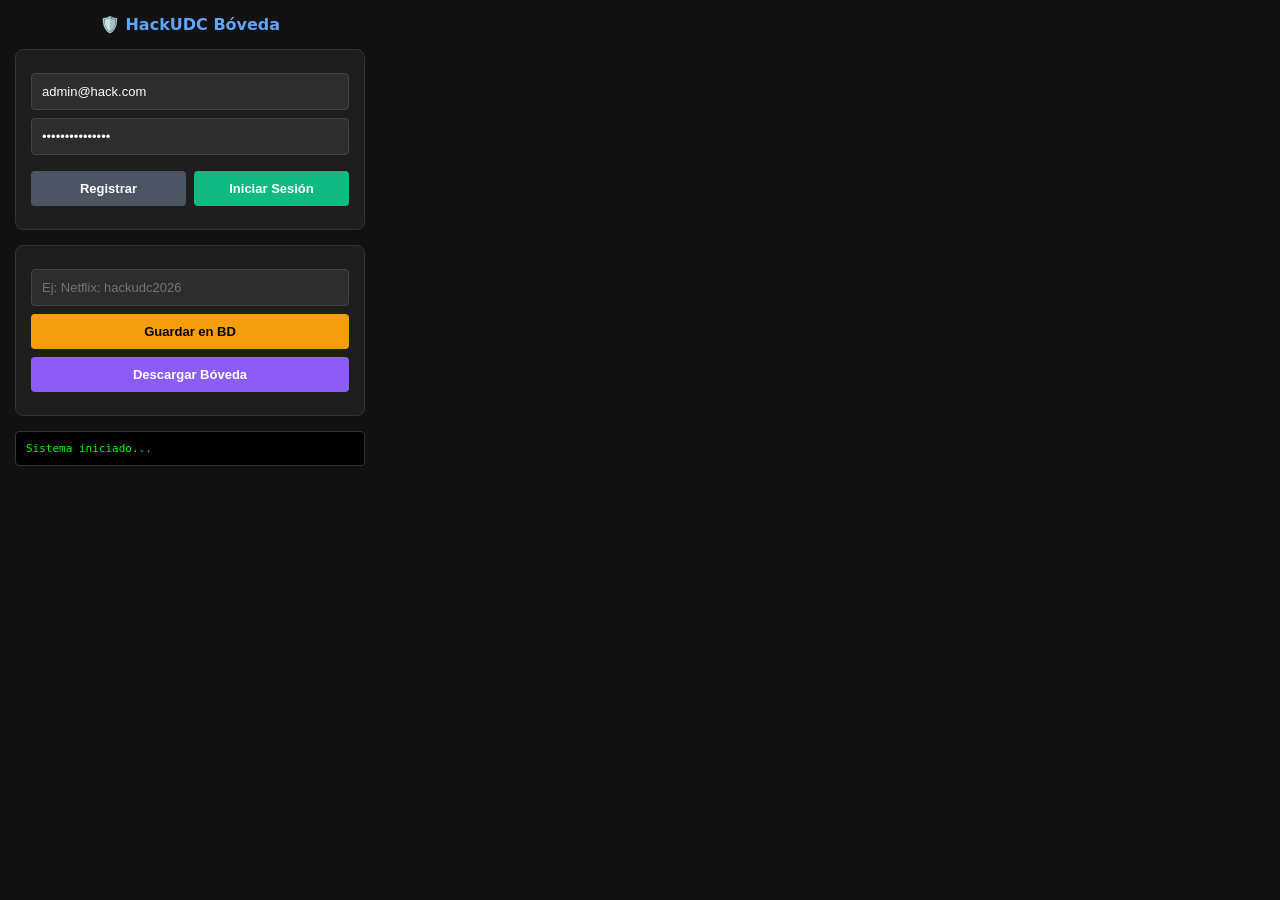
==== frontend/extension_boveda/popup.html @ 3267b747 "Funciona mas o menos" ====
<!DOCTYPE html>
<html lang="es">
<head>
    <meta charset="UTF-8">
    <style>
        body { font-family: system-ui, sans-serif; width: 350px; margin: 0; padding: 15px; background: #121212; color: #ffffff; }
        .card { background: #1e1e1e; padding: 15px; border-radius: 8px; margin-bottom: 15px; border: 1px solid #333; }
        input, button { display: block; width: 100%; margin: 8px 0; padding: 10px; box-sizing: border-box; border-radius: 4px; border: none; font-size: 13px; }
        input { background: #2d2d2d; color: white; border: 1px solid #444; }
        button { background: #2563eb; color: white; cursor: pointer; font-weight: bold; transition: 0.2s; }
        button:hover { background: #1d4ed8; }
        #btnRegistrar { background: #4b5563; } #btnRegistrar:hover { background: #374151; }
        #btnIniciar { background: #10b981; } #btnIniciar:hover { background: #059669; }
        #btnGuardar { background: #f59e0b; color: black; } #btnGuardar:hover { background: #d97706; }
        #btnDescargar { background: #8b5cf6; } #btnDescargar:hover { background: #7c3aed; }
        pre { background: #000; color: #0f0; padding: 10px; border-radius: 4px; overflow-y: auto; max-height: 120px; font-size: 11px; border: 1px solid #333; margin:0;}
        h2 { margin: 0 0 10px 0; color: #e5e7eb; font-size: 1rem; border-bottom: 1px solid #333; padding-bottom: 5px;}
    </style>
</head>
<body>

    <h2 style="text-align: center; color: #60a5fa; border:none;">🛡️ HackUDC Bóveda</h2>

    <div class="card">
        <input type="email" id="email" placeholder="Email (ej. admin@hack.com)" value="admin@hack.com">
        <input type="password" id="masterPass" placeholder="Contraseña Maestra" value="SuperSecreto123">
        <div style="display: flex; gap: 8px;">
            <button id="btnRegistrar">Registrar</button>
            <button id="btnIniciar">Iniciar Sesión</button>
        </div>
    </div>

    <div class="card">
        <input type="text" id="secretData" placeholder="Ej: Netflix: hackudc2026">
        <button id="btnGuardar">Guardar en BD</button>
        <button id="btnDescargar">Descargar Bóveda</button>
    </div>

    <pre id="log">Sistema iniciado...</pre>

    <script src="popup.js"></script>
</body>
</html>
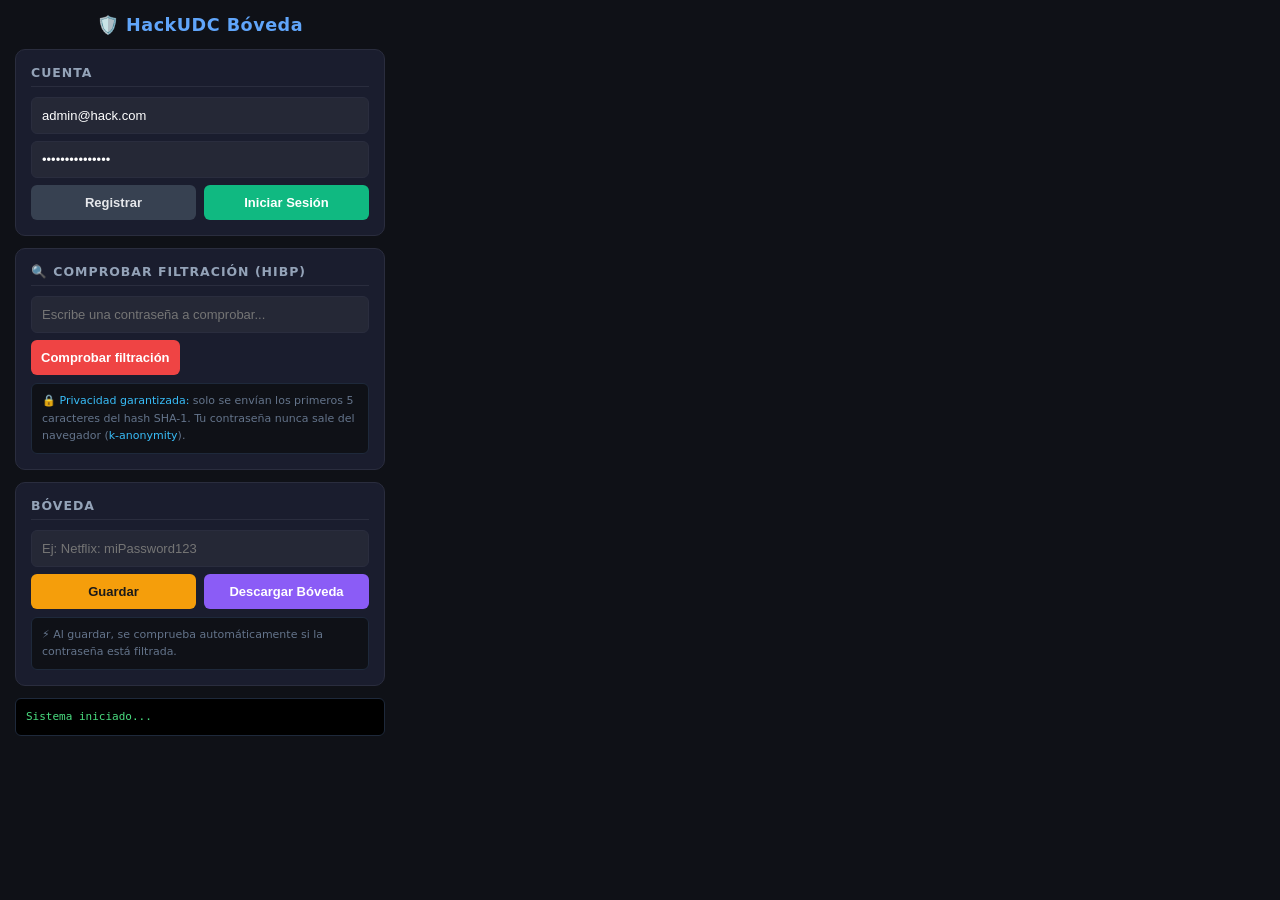
==== commit 95895615: "implementacion del caso de uso filtraciones" ====
--- a/frontend/extension_boveda/popup.html
+++ b/frontend/extension_boveda/popup.html
@@ -3,37 +3,69 @@
 <head>
     <meta charset="UTF-8">
     <style>
-        body { font-family: system-ui, sans-serif; width: 350px; margin: 0; padding: 15px; background: #121212; color: #ffffff; }
-        .card { background: #1e1e1e; padding: 15px; border-radius: 8px; margin-bottom: 15px; border: 1px solid #333; }
-        input, button { display: block; width: 100%; margin: 8px 0; padding: 10px; box-sizing: border-box; border-radius: 4px; border: none; font-size: 13px; }
-        input { background: #2d2d2d; color: white; border: 1px solid #444; }
-        button { background: #2563eb; color: white; cursor: pointer; font-weight: bold; transition: 0.2s; }
-        button:hover { background: #1d4ed8; }
-        #btnRegistrar { background: #4b5563; } #btnRegistrar:hover { background: #374151; }
-        #btnIniciar { background: #10b981; } #btnIniciar:hover { background: #059669; }
-        #btnGuardar { background: #f59e0b; color: black; } #btnGuardar:hover { background: #d97706; }
-        #btnDescargar { background: #8b5cf6; } #btnDescargar:hover { background: #7c3aed; }
-        pre { background: #000; color: #0f0; padding: 10px; border-radius: 4px; overflow-y: auto; max-height: 120px; font-size: 11px; border: 1px solid #333; margin:0;}
-        h2 { margin: 0 0 10px 0; color: #e5e7eb; font-size: 1rem; border-bottom: 1px solid #333; padding-bottom: 5px;}
+        body { font-family: system-ui, sans-serif; width: 370px; margin: 0; padding: 15px; background: #0f1117; color: #ffffff; }
+        .card { background: #1a1d2e; padding: 15px; border-radius: 10px; margin-bottom: 12px; border: 1px solid #2a2d3e; }
+        h2.title { text-align: center; color: #60a5fa; border: none; margin: 0 0 14px 0; font-size: 1.1rem; letter-spacing: 0.5px; }
+        h3 { margin: 0 0 10px 0; color: #94a3b8; font-size: 0.78rem; text-transform: uppercase; letter-spacing: 1px; border-bottom: 1px solid #2a2d3e; padding-bottom: 6px; }
+        input { display: block; width: 100%; margin: 7px 0; padding: 10px; box-sizing: border-box; border-radius: 6px; border: 1px solid #2a2d3e; background: #252836; color: white; font-size: 13px; }
+        input:focus { outline: none; border-color: #60a5fa; }
+        .btn-row { display: flex; gap: 8px; }
+        button { padding: 10px; border-radius: 6px; border: none; font-size: 13px; font-weight: bold; cursor: pointer; transition: 0.15s; flex: 1; }
+        button:disabled { opacity: 0.5; cursor: not-allowed; }
+        #btnRegistrar { background: #374151; color: #e5e7eb; } #btnRegistrar:hover:not(:disabled) { background: #4b5563; }
+        #btnIniciar { background: #10b981; color: white; } #btnIniciar:hover:not(:disabled) { background: #059669; }
+        #btnGuardar { background: #f59e0b; color: #1a1a1a; } #btnGuardar:hover:not(:disabled) { background: #d97706; }
+        #btnDescargar { background: #8b5cf6; color: white; } #btnDescargar:hover:not(:disabled) { background: #7c3aed; }
+        #btnComprobar { background: #ef4444; color: white; } #btnComprobar:hover:not(:disabled) { background: #dc2626; }
+
+        .badge { display: none; padding: 5px 10px; border-radius: 20px; font-size: 12px; font-weight: bold; margin-top: 8px; }
+        .badge.danger { background: #450a0a; color: #fca5a5; border: 1px solid #ef4444; }
+        .badge.safe { background: #052e16; color: #86efac; border: 1px solid #22c55e; }
+
+        .info-box { font-size: 11px; color: #64748b; background: #0f1117; border: 1px solid #1e293b; border-radius: 6px; padding: 8px 10px; margin-top: 8px; line-height: 1.6; }
+        .info-box span { color: #38bdf8; }
+
+        pre#log { background: #000; color: #4ade80; padding: 10px; border-radius: 6px; overflow-y: auto; max-height: 130px; font-size: 11px; border: 1px solid #1e293b; margin: 0; line-height: 1.5; }
     </style>
 </head>
 <body>
 
-    <h2 style="text-align: center; color: #60a5fa; border:none;">🛡️ HackUDC Bóveda</h2>
+    <h2 class="title">🛡️ HackUDC Bóveda</h2>
 
+    <!-- Bloque 1: Autenticación -->
     <div class="card">
-        <input type="email" id="email" placeholder="Email (ej. admin@hack.com)" value="admin@hack.com">
+        <h3>Cuenta</h3>
+        <input type="email" id="email" placeholder="Email" value="admin@hack.com">
         <input type="password" id="masterPass" placeholder="Contraseña Maestra" value="SuperSecreto123">
-        <div style="display: flex; gap: 8px;">
+        <div class="btn-row">
             <button id="btnRegistrar">Registrar</button>
             <button id="btnIniciar">Iniciar Sesión</button>
         </div>
     </div>
 
+    <!-- Bloque 2: Breach Checking (HIBP) -->
     <div class="card">
-        <input type="text" id="secretData" placeholder="Ej: Netflix: hackudc2026">
-        <button id="btnGuardar">Guardar en BD</button>
-        <button id="btnDescargar">Descargar Bóveda</button>
+        <h3>🔍 Comprobar filtración (HIBP)</h3>
+        <input type="text" id="checkPassword" placeholder="Escribe una contraseña a comprobar...">
+        <button id="btnComprobar">Comprobar filtración</button>
+        <span id="breachBadge" class="badge"></span>
+        <div class="info-box">
+            🔒 <span>Privacidad garantizada:</span> solo se envían los primeros 5 caracteres
+            del hash SHA-1. Tu contraseña nunca sale del navegador (<span>k-anonymity</span>).
+        </div>
+    </div>
+
+    <!-- Bloque 3: Bóveda -->
+    <div class="card">
+        <h3>Bóveda</h3>
+        <input type="text" id="secretData" placeholder="Ej: Netflix: miPassword123">
+        <div class="btn-row">
+            <button id="btnGuardar">Guardar</button>
+            <button id="btnDescargar">Descargar Bóveda</button>
+        </div>
+        <div class="info-box">
+            ⚡ Al guardar, se comprueba automáticamente si la contraseña está filtrada.
+        </div>
     </div>
 
     <pre id="log">Sistema iniciado...</pre>
